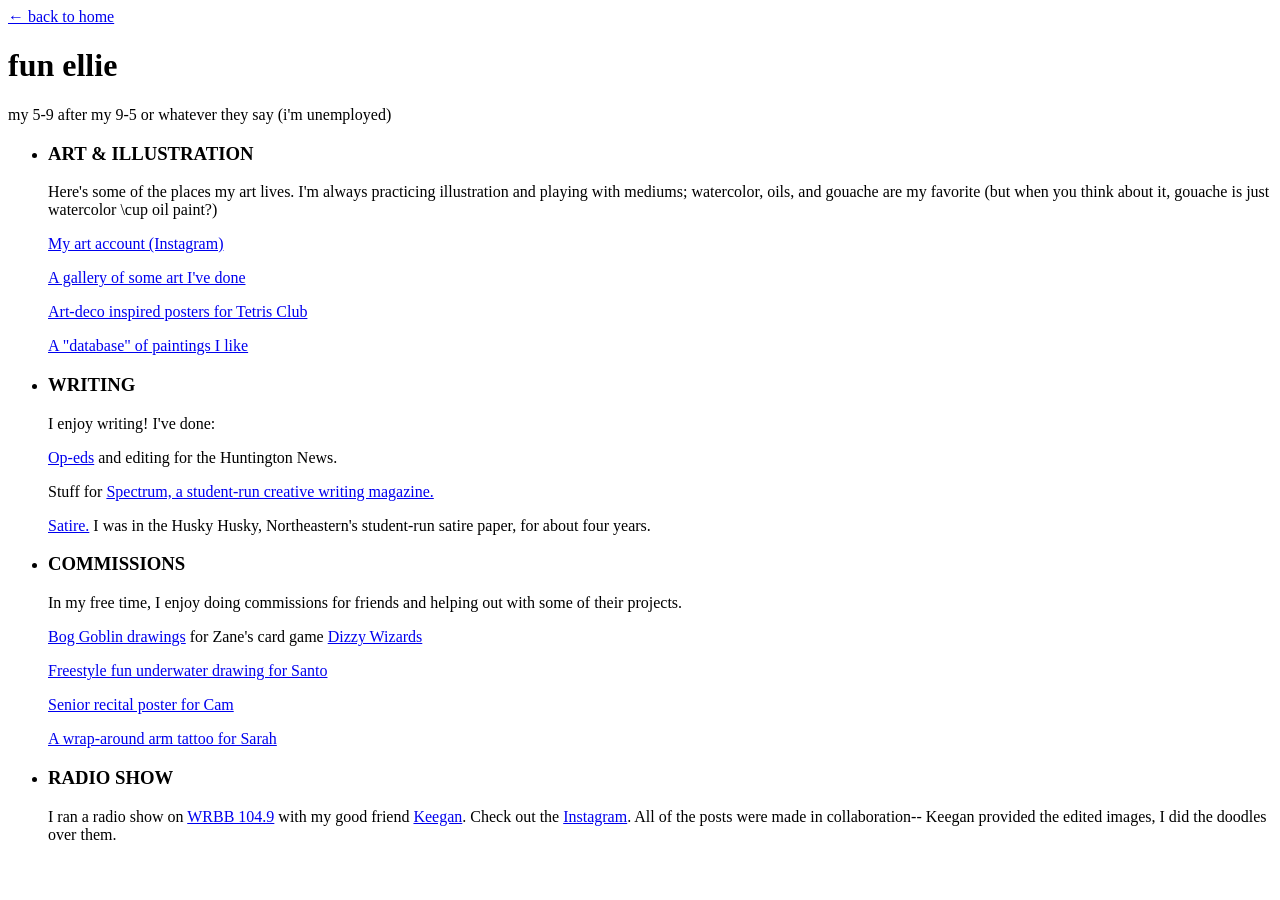
==== funellie.html @ f6d85f63 "link fix" ====
<!DOCTYPE html>
<html lang="en">
<head>
    <meta charset="UTF-8">
    <meta name="viewport" content="width=device-width, initial-scale=1.0">
    <title>ellie•website</title>
    <link rel="stylesheet" href="resumestyles.css">
    <link rel="icon" href="favicon.ico" type="image/x-icon">
</head>
<body>
    <div class="container">
        <div class="back-button-container top">
            <a href="index.html" class="back-button">← back to home</a>
        </div>
       
        <h1 class="title">fun ellie</h1>
        <p class="small-subtitle">my 5-9 after my 9-5 or whatever they say (i'm unemployed)</p>
       
        <ul class="experience-list">
            <li class="experience-item">
                <h3>ART & ILLUSTRATION</h3>
                <p>Here's some of the places my art lives. I'm always practicing illustration and playing with mediums; watercolor, oils, and gouache
                  are my favorite (but when you think about it, gouache is just watercolor \cup oil paint?)
                </p>
                <p><a href="https://www.instagram.com/wormwithfeet/" target="_blank">My art account (Instagram)</a></p>
                <p><a href="/commisssionGallery/index.html" target="_blank">A gallery of some art I've done</a></p>
                <p><a href="images/tetrisPosters.png" target="_blank">Art-deco inspired posters for Tetris Club</a></p>
                <p><a href="https://docs.google.com/spreadsheets/d/1-NRARTxrTIdc8ps5A9Sgxc9RrmKuVT9RJqJQ1gKM3ok/edit?usp=sharing" target="_blank">A "database" of paintings I like</a></p>
            </li>
            <li class="experience-item">
              <h3>WRITING</h3>
              <p> I enjoy writing! I've done:</p>
              <p><a href="https://huntnewsnu.com/80655/editorial/op-ed-northeastern-switched-mental-health-provider-networks-i-almost-lost-my-therapist/">Op-eds</a> and editing for the Huntington News.</p>
              <p>Stuff for <a href="https://drive.google.com/file/d/1ULE6ecgKF4swSzA-eoln4Arw0_xjX-gX/view?usp=sharing">Spectrum, a student-run creative
                writing magazine.</a>
              </a></p>
              <p><a href="writing.html">Satire.</a> I was in the Husky Husky, Northeastern's student-run satire paper, for about four years.</p>
            </li>
            <li class="experience-item">
                <h3>COMMISSIONS</h3>
                <p>In my free time, I enjoy doing commissions for friends and helping out with some of their projects.</p>
                <p><a href="images/boggoblins.png">Bog Goblin drawings</a> for Zane's card game <a href="https://dizzywizards.com/">Dizzy Wizards</a></p>
                <p><a href="/commisssionGallery/drawings/underwater.jpg">Freestyle fun underwater drawing for Santo</a></p>
                <p><a href="images/camPoster.png" target="_blank">Senior recital poster for Cam</a></p>
                <p><a href="/commisssionGallery/drawings/stattoo.png" target="_blank">A wrap-around arm tattoo for Sarah</a></p>
            </li>
          <li class="experience-item">
              <h3>RADIO SHOW</h3>
              <p>I ran a radio show on <a href="https://wrbbradio.org/">WRBB 104.9</a> with my good friend <a href="https://justkpl.com/">Keegan</a>. Check out the <a href="https://www.instagram.com/ellieandkeegan.wrbb/">Instagram</a>. 
              All of the posts were made in collaboration-- Keegan provided the edited images, I did the doodles over them.</p>
          </li>
        </ul>
    </div>
</body>
</html>
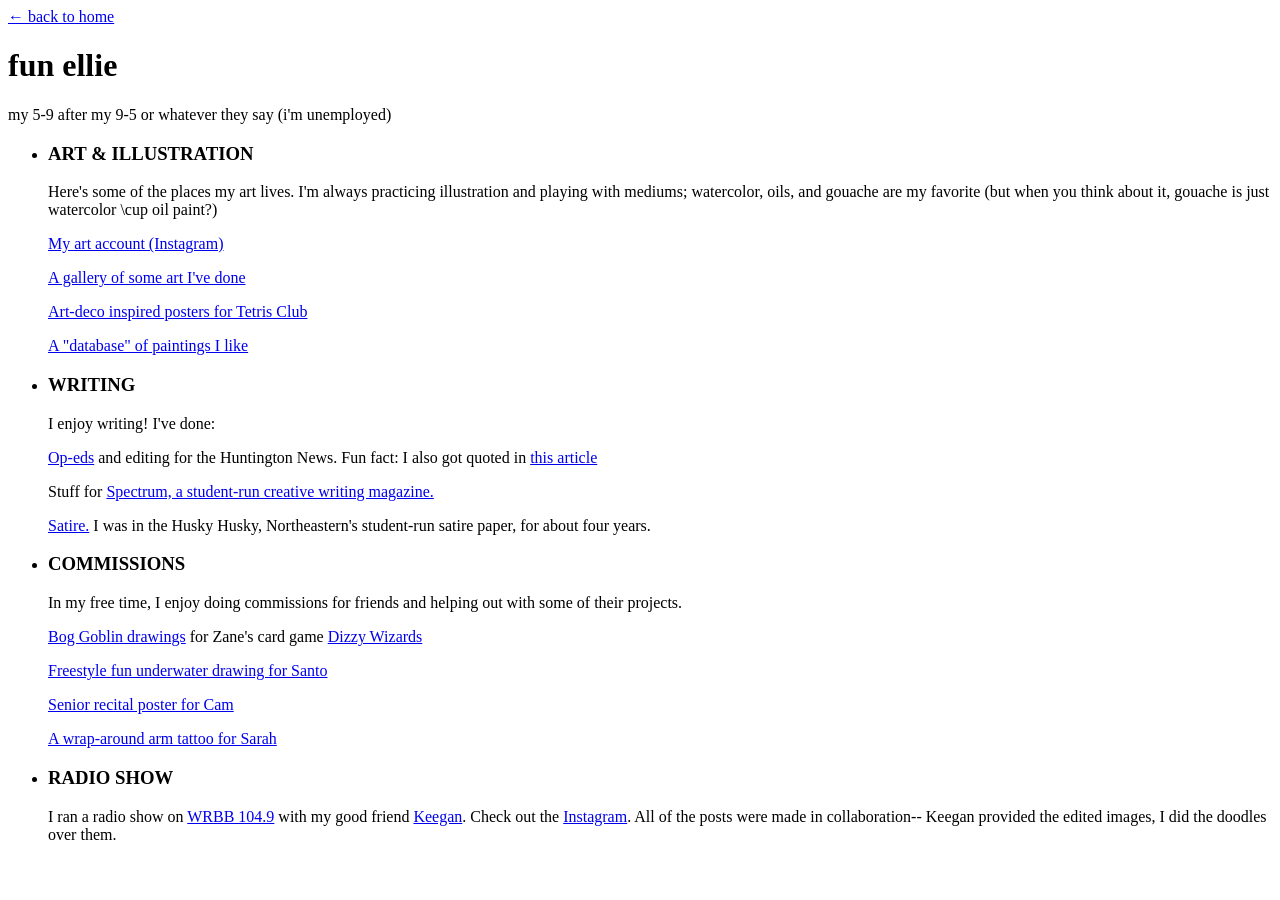
==== commit 69891838: "adding this" ====
--- a/funellie.html
+++ b/funellie.html
@@ -30,7 +30,8 @@
             <li class="experience-item">
               <h3>WRITING</h3>
               <p> I enjoy writing! I've done:</p>
-              <p><a href="https://huntnewsnu.com/80655/editorial/op-ed-northeastern-switched-mental-health-provider-networks-i-almost-lost-my-therapist/">Op-eds</a> and editing for the Huntington News.</p>
+              <p><a href="https://huntnewsnu.com/80655/editorial/op-ed-northeastern-switched-mental-health-provider-networks-i-almost-lost-my-therapist/">Op-eds</a> and editing for the Huntington News.
+              Fun fact: I also got quoted in <a href="https://huntnewsnu.com/82967/campus/we-will-no-longer-be-distinct-khoury-college-curriculum-overhaul-met-with-mixed-reviews/">this article</a></p>
               <p>Stuff for <a href="https://drive.google.com/file/d/1ULE6ecgKF4swSzA-eoln4Arw0_xjX-gX/view?usp=sharing">Spectrum, a student-run creative
                 writing magazine.</a>
               </a></p>
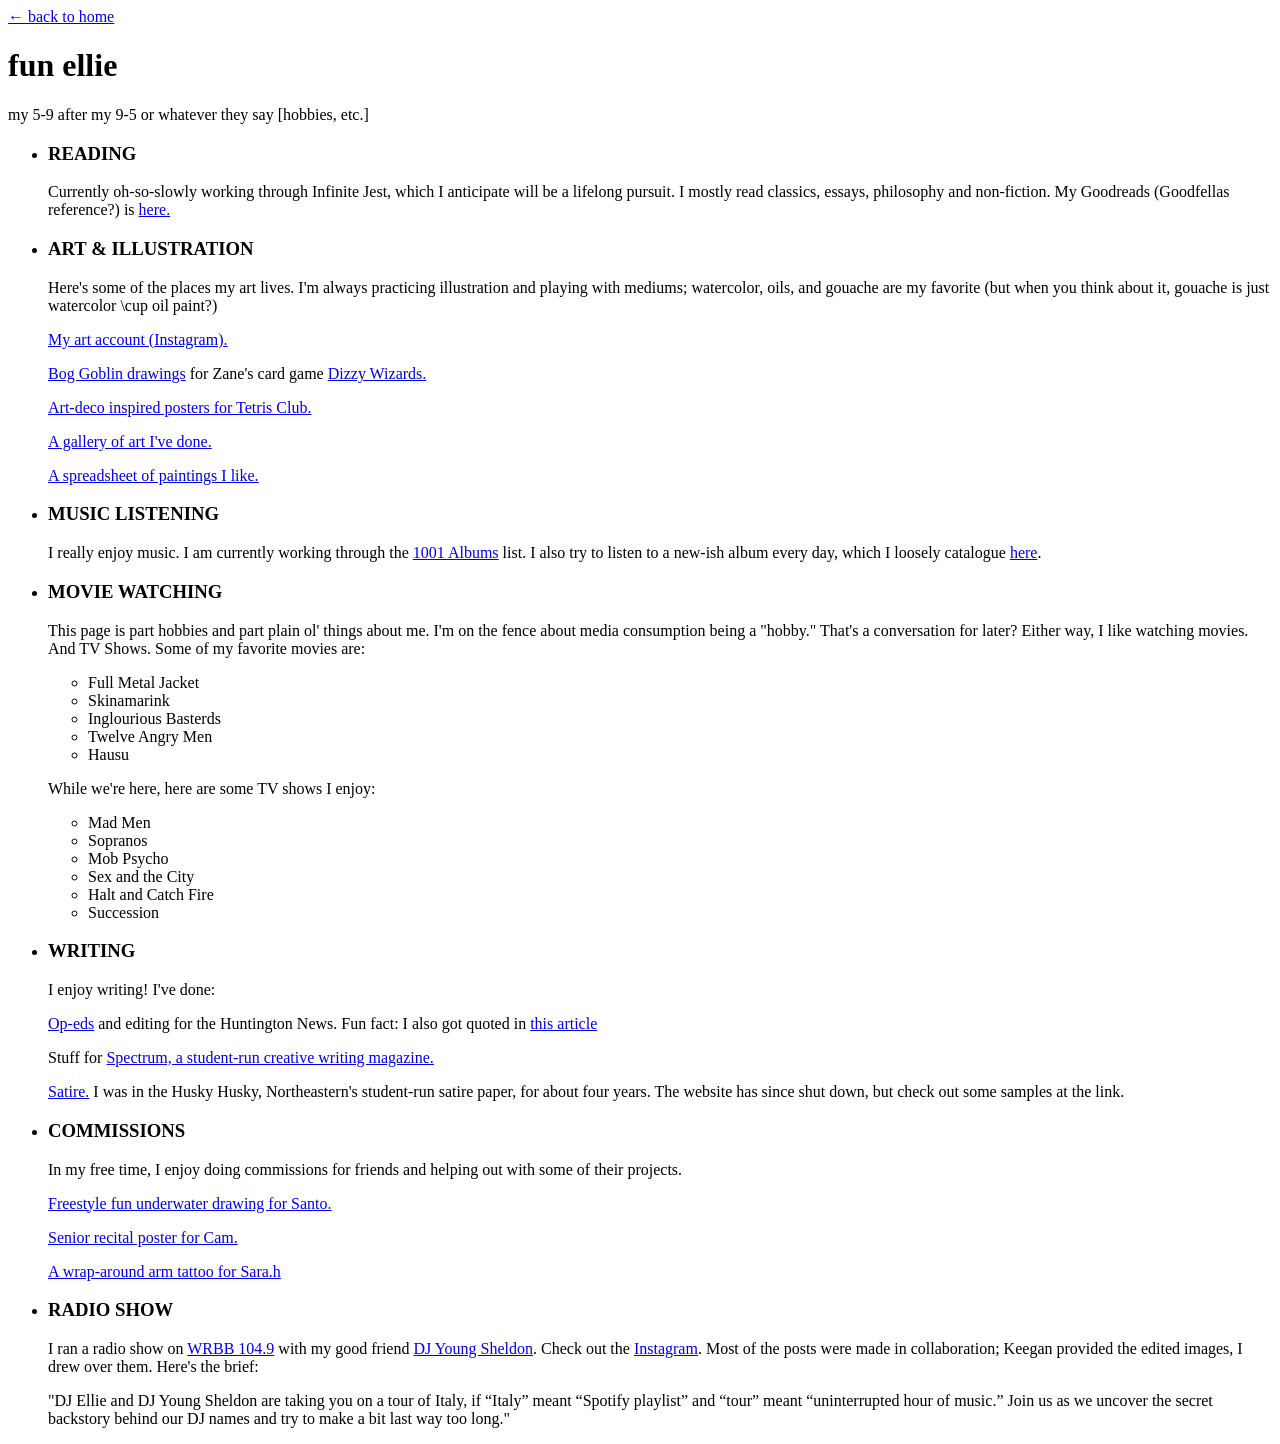
==== commit 8393aa69: "update yearly" ====
--- a/funellie.html
+++ b/funellie.html
@@ -14,18 +14,52 @@
         </div>
        
         <h1 class="title">fun ellie</h1>
-        <p class="small-subtitle">my 5-9 after my 9-5 or whatever they say (i'm unemployed)</p>
+        <p class="small-subtitle">my 5-9 after my 9-5 or whatever they say [hobbies, etc.]</p>
        
         <ul class="experience-list">
+            <li class="experience-item">
+                <h3>READING</h3>
+                <p>Currently oh-so-slowly working through Infinite Jest, which I anticipate will be a lifelong pursuit. I mostly read classics, essays, philosophy and non-fiction.
+                    My Goodreads (Goodfellas reference?) is <a href=" https://www.goodreads.com/ellematata" target="_blank">here.</a></p>
+                </p>
+            </li>
             <li class="experience-item">
                 <h3>ART & ILLUSTRATION</h3>
                 <p>Here's some of the places my art lives. I'm always practicing illustration and playing with mediums; watercolor, oils, and gouache
                   are my favorite (but when you think about it, gouache is just watercolor \cup oil paint?)
                 </p>
-                <p><a href="https://www.instagram.com/wormwithfeet/" target="_blank">My art account (Instagram)</a></p>
-                <p><a href="/commisssionGallery/index.html" target="_blank">A gallery of some art I've done</a></p>
-                <p><a href="images/tetrisPosters.png" target="_blank">Art-deco inspired posters for Tetris Club</a></p>
-                <p><a href="https://docs.google.com/spreadsheets/d/1-NRARTxrTIdc8ps5A9Sgxc9RrmKuVT9RJqJQ1gKM3ok/edit?usp=sharing" target="_blank">A "database" of paintings I like</a></p>
+                <p><a href="https://www.instagram.com/wormwithfeet/" target="_blank">My art account (Instagram).</a></p>
+                <p><a href="images/boggoblins.png">Bog Goblin drawings</a> for Zane's card game <a href="https://dizzywizards.com/">Dizzy Wizards.</a></p>
+                <p><a href="images/tetrisPosters.png" target="_blank">Art-deco inspired posters for Tetris Club.</a></p>
+                <p><a href="/commisssionGallery/index.html" target="_blank">A gallery of art I've done.</a></p>
+                <p><a href="https://docs.google.com/spreadsheets/d/1-NRARTxrTIdc8ps5A9Sgxc9RrmKuVT9RJqJQ1gKM3ok/edit?usp=sharing" target="_blank">A spreadsheet of paintings I like.</a></p>
+            </li>
+            <li class="experience-item">
+                <h3>MUSIC LISTENING</h3>
+                <p>I really enjoy music. I am currently working through the <a href="https://1001albumsgenerator.com/">1001 Albums</a> list. I also try to listen
+                to a new-ish album every day, which I loosely catalogue <a href="https://open.spotify.com/playlist/0YUxP2GgIV2HwhA1woQK1L?si=daa24df8fbea4500"> here</a>.</p> 
+            </li>
+            <li class="experience-item">
+                <h3>MOVIE WATCHING</h3>
+                <p>This page is part hobbies and part plain ol' things about me. I'm on the fence about media consumption being a "hobby." That's a conversation for later?
+                    Either way, I like watching movies. And TV Shows. Some of my favorite movies are:
+                <ul>
+                    <li>Full Metal Jacket</li>
+                    <li>Skinamarink</li>
+                    <li>Inglourious Basterds</li>
+                    <li>Twelve Angry Men</li>
+                    <li>Hausu</li>
+                </ul>
+                <p>While we're here, here are some TV shows I enjoy:</p>
+                <ul>
+                    <li>Mad Men</li>
+                    <li>Sopranos</li>
+                    <li>Mob Psycho</li>
+                    <li>Sex and the City</li>
+                    <li>Halt and Catch Fire</li>
+                    <li>Succession</li>
+                </ul>
+                </p> 
             </li>
             <li class="experience-item">
               <h3>WRITING</h3>
@@ -35,20 +69,22 @@
               <p>Stuff for <a href="https://drive.google.com/file/d/1ULE6ecgKF4swSzA-eoln4Arw0_xjX-gX/view?usp=sharing">Spectrum, a student-run creative
                 writing magazine.</a>
               </a></p>
-              <p><a href="writing.html">Satire.</a> I was in the Husky Husky, Northeastern's student-run satire paper, for about four years.</p>
+              <p><a href="writing.html">Satire.</a> I was in the Husky Husky, Northeastern's student-run satire paper, for about four years. The website has since shut down,
+            but check out some samples at the link.</p>
             </li>
             <li class="experience-item">
                 <h3>COMMISSIONS</h3>
                 <p>In my free time, I enjoy doing commissions for friends and helping out with some of their projects.</p>
-                <p><a href="images/boggoblins.png">Bog Goblin drawings</a> for Zane's card game <a href="https://dizzywizards.com/">Dizzy Wizards</a></p>
-                <p><a href="/commisssionGallery/drawings/underwater.jpg">Freestyle fun underwater drawing for Santo</a></p>
-                <p><a href="images/camPoster.png" target="_blank">Senior recital poster for Cam</a></p>
-                <p><a href="/commisssionGallery/drawings/stattoo.png" target="_blank">A wrap-around arm tattoo for Sarah</a></p>
+                <p><a href="/commisssionGallery/drawings/underwater.jpg">Freestyle fun underwater drawing for Santo.</a></p>
+                <p><a href="images/camPoster.png" target="_blank">Senior recital poster for Cam.</a></p>
+                <p><a href="/commisssionGallery/drawings/stattoo.png" target="_blank">A wrap-around arm tattoo for Sara.h</a></p>
             </li>
           <li class="experience-item">
               <h3>RADIO SHOW</h3>
-              <p>I ran a radio show on <a href="https://wrbbradio.org/">WRBB 104.9</a> with my good friend <a href="https://justkpl.com/">Keegan</a>. Check out the <a href="https://www.instagram.com/ellieandkeegan.wrbb/">Instagram</a>. 
-              All of the posts were made in collaboration-- Keegan provided the edited images, I did the doodles over them.</p>
+              <p>I ran a radio show on <a href="https://wrbbradio.org/">WRBB 104.9</a> with my good friend <a href="https://justkpl.com/">DJ Young Sheldon</a>. Check out the <a href="https://www.instagram.com/ellieandkeegan.wrbb/">Instagram</a>. 
+              Most of the posts were made in collaboration; Keegan provided the edited images, I drew over them. Here's the brief: </p>
+            <p>"DJ Ellie and DJ Young Sheldon are taking you on a tour of Italy, if “Italy” meant “Spotify playlist” and “tour” meant “uninterrupted hour of music.” Join us as we uncover the secret backstory behind our DJ names and try to make a bit last way too long."</p>
+            </p>
           </li>
         </ul>
     </div>
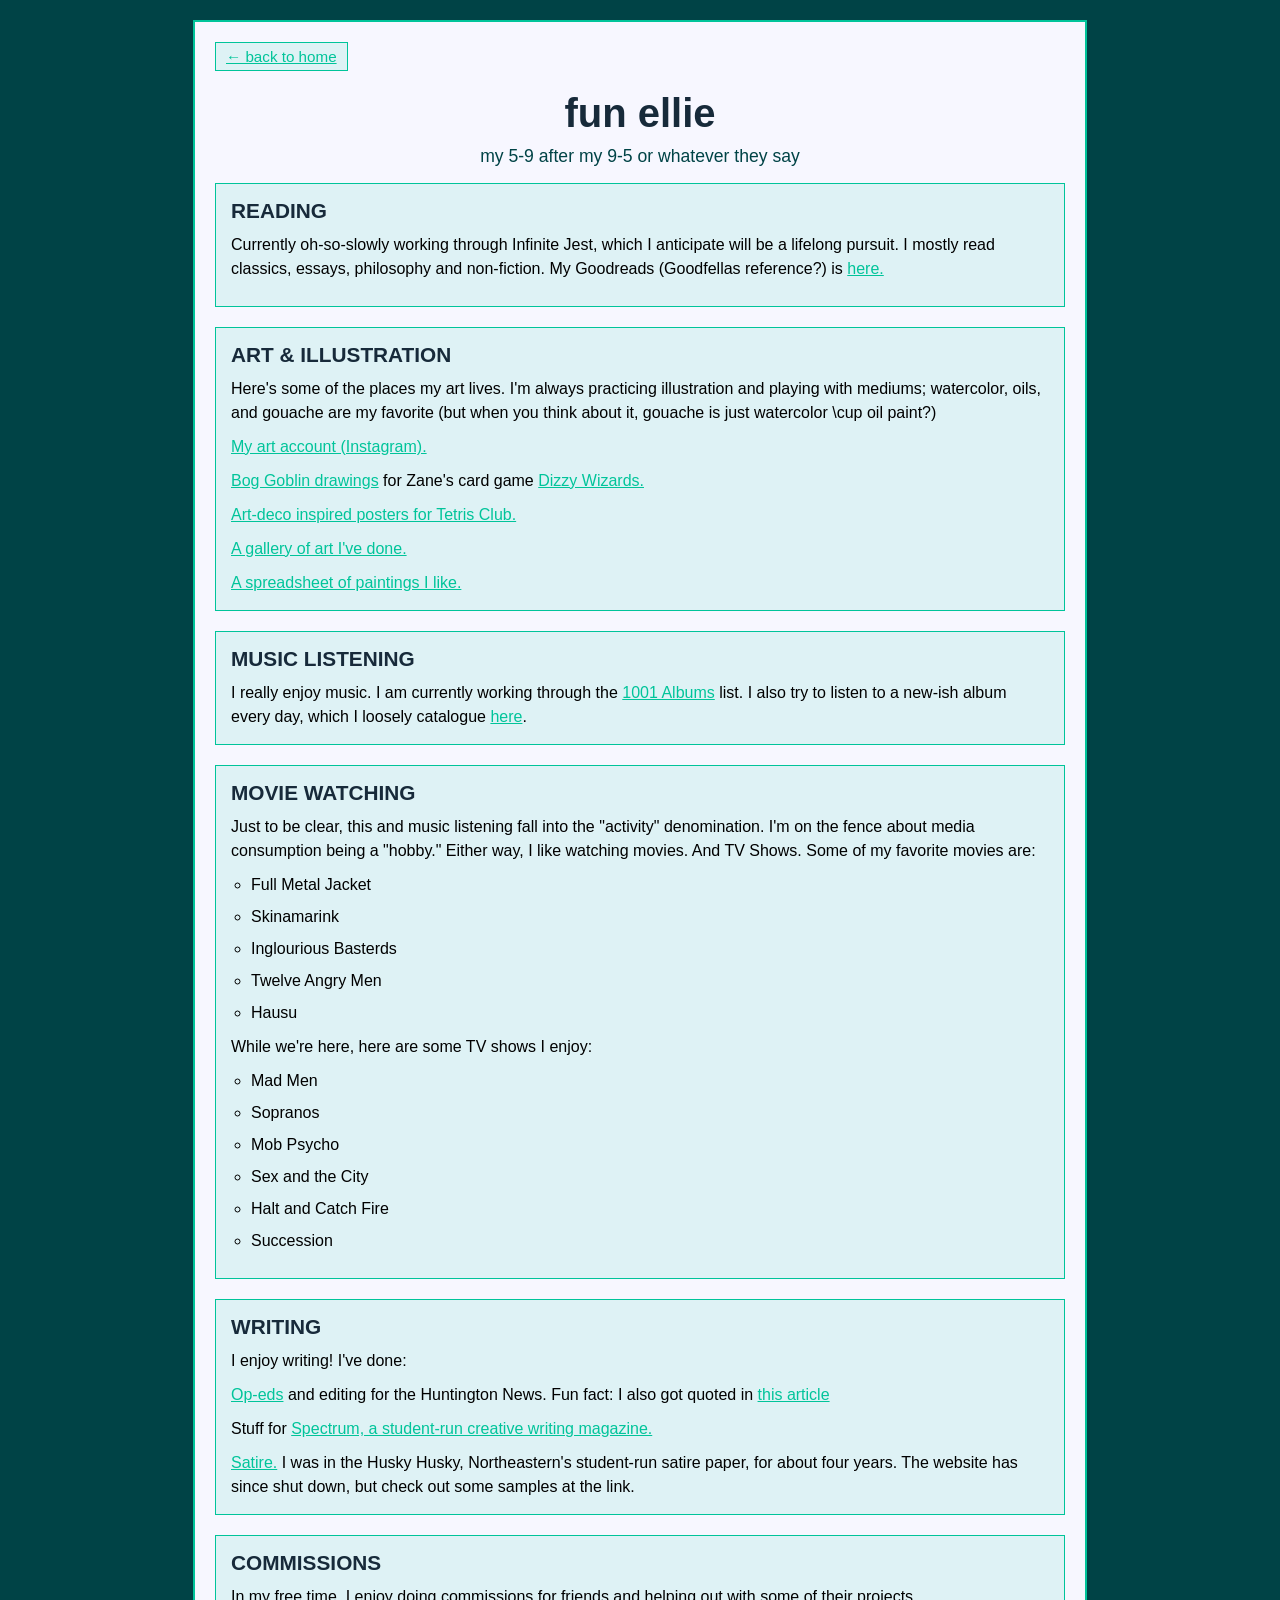
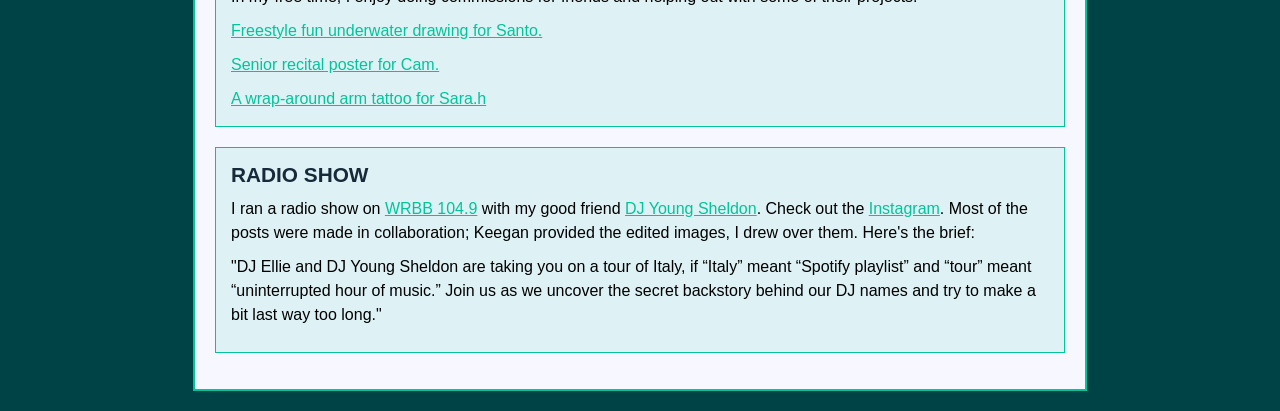
==== commit 6a735f34: "more" ====
--- a/funellie.html
+++ b/funellie.html
@@ -14,7 +14,7 @@
         </div>
        
         <h1 class="title">fun ellie</h1>
-        <p class="small-subtitle">my 5-9 after my 9-5 or whatever they say [hobbies, etc.]</p>
+        <p class="small-subtitle">my 5-9 after my 9-5 or whatever they say</p>
        
         <ul class="experience-list">
             <li class="experience-item">
@@ -41,7 +41,7 @@
             </li>
             <li class="experience-item">
                 <h3>MOVIE WATCHING</h3>
-                <p>This page is part hobbies and part plain ol' things about me. I'm on the fence about media consumption being a "hobby." That's a conversation for later?
+                <p>Just to be clear, this and music listening fall into the "activity" denomination. I'm on the fence about media consumption being a "hobby."
                     Either way, I like watching movies. And TV Shows. Some of my favorite movies are:
                 <ul>
                     <li>Full Metal Jacket</li>
--- a/resumestyles.css
+++ b/resumestyles.css
@@ -0,0 +1,239 @@
+body, h1, h2, p {
+    margin: 0;
+    padding: 0;
+    box-sizing: border-box;
+}
+
+body {
+    font-family: Georgia, sans-serif;
+    display: flex;
+    justify-content: center;
+    align-items: center;
+    min-height: 100vh;
+    background-color: #004346; 
+    padding: 20px;
+    margin: 0;
+}
+
+.container {
+    text-align: center;
+    width: 100%;
+    max-width: 850px;
+    background-color: #F7F7FF;
+    padding: 20px;
+    border: 2px solid #00C49A; 
+    position: relative;
+    overflow: hidden;
+}
+
+.title {
+    font-size: 2.5rem;
+    margin: 10px 0;
+    color: #172A3A; /* Dark blue-gray */
+}
+
+.subtitle {
+    font-size: 1.3rem;
+    margin: 20px 0;
+    color: #172A3A; /* Darker blue-gray */
+}
+
+.small-subtitle {
+    font-size: 1.1rem;
+    color: #004346; /* Dark teal */
+    margin: 10px 0;
+}
+
+/* Back button */
+.back-button-container {
+    text-align: left;
+    margin-bottom: 20px;
+}
+
+.back-button-container.top {
+    margin-bottom: 20px;
+}
+
+.back-button {
+    display: inline-block;
+    padding: 5px 10px;
+    background-color: rgba(0, 196, 154, 0.1); /* Light teal background */
+    color: #00C49A; /* Bright teal */
+    text-decoration: underline;
+    border: 1px solid #00C49A;
+    font-size: 0.95rem;
+}
+
+.experience-list {
+    list-style-type: none;
+    padding: 0;
+    text-align: left;
+}
+
+.experience-item {
+    margin-bottom: 20px;
+    padding: 15px;
+    background: rgba(0, 196, 154, 0.1); /* Light teal background */
+    border: 1px solid #00C49A; /* Bright teal */
+}
+
+.experience-item:last-child {
+    margin-bottom: 0;
+}
+
+.experience-item h3 {
+    margin-top: 0;
+    margin-bottom: 10px;
+    color: #172A3A; 
+    font-weight: bold;
+    font-size: 1.3rem;
+}
+
+.experience-item p {
+    margin-bottom: 10px;
+    line-height: 1.5;
+}
+
+.experience-item p:last-child {
+    margin-bottom: 0;
+}
+
+.experience-item ul {
+    margin: 10px 0;
+    padding-left: 20px;
+}
+
+.experience-item ul li {
+    margin-bottom: 8px;
+    line-height: 1.5;
+}
+
+figure {
+    margin: 20px auto;
+    text-align: center;
+    max-width: 300px;
+}
+
+img {
+    max-width: 100%;
+    height: auto;
+    border: 1px solid #00C49A; /* Bright teal */
+}
+
+figcaption {
+    margin-top: 5px;
+    font-style: italic;
+    color: #004346; /* Dark teal */
+    font-size: 0.9rem;
+}
+
+a {
+    color: #00C49A; /* Bright teal */
+    text-decoration: underline;
+}
+
+a:hover {
+    color: #004346;
+}
+
+/* Other elements from the second CSS */
+.smaller-subtitle {
+    font-size: 0.9rem;
+    color: #172A3A;
+    margin: 5px 0 15px 0;
+    font-style: italic;
+}
+
+.about-section {
+    margin: 20px 0;
+    padding: 10px;
+    background: rgba(0, 196, 154, 0.1);
+    border: 1px solid #00C49A;
+}
+
+.about-title {
+    font-size: 1.3rem;
+    margin: 10px 0;
+    color: #172A3A;
+}
+
+.about-text {
+    text-align: center;
+    line-height: 1.5;
+    font-size: 1rem;
+    padding: 5px;
+}
+
+.about-text ul {
+    display: inline-block;
+    text-align: left;
+    margin: 10px auto;
+    padding-left: 20px;
+    width: 80%;
+}
+
+.about-text li {
+    margin-bottom: 8px;
+    line-height: 1.5;
+}
+
+.image-container {
+    display: flex;
+    justify-content: center;
+    flex-wrap: wrap;
+    margin: 20px 0;
+    gap: 15px;
+}
+
+.image-figure {
+    display: inline-block;
+    margin: 10px;
+    vertical-align: top;
+}
+
+.image {
+    width: 180px;
+    height: 180px;
+    border: 1px solid #00C49A;
+}
+
+.image-description {
+    margin-top: 5px;
+    font-size: 0.9rem;
+    color: #004346;
+}
+
+.social-icons-container {
+    display: flex;
+    justify-content: center;
+    flex-wrap: wrap;
+    margin-top: 20px;
+    gap: 15px;
+}
+
+.social-icon {
+    width: 35px;
+    height: 35px;
+    border: none;
+    margin: 5px;
+}
+
+/* Media Queries */
+@media (max-width: 768px) {
+    .container {
+        padding: 20px 15px;
+    }
+   
+    .title {
+        font-size: 2rem;
+    }
+   
+    .experience-item {
+        padding: 15px;
+    }
+    
+    .image-container {
+        flex-direction: column;
+        align-items: center;
+    }
+}
